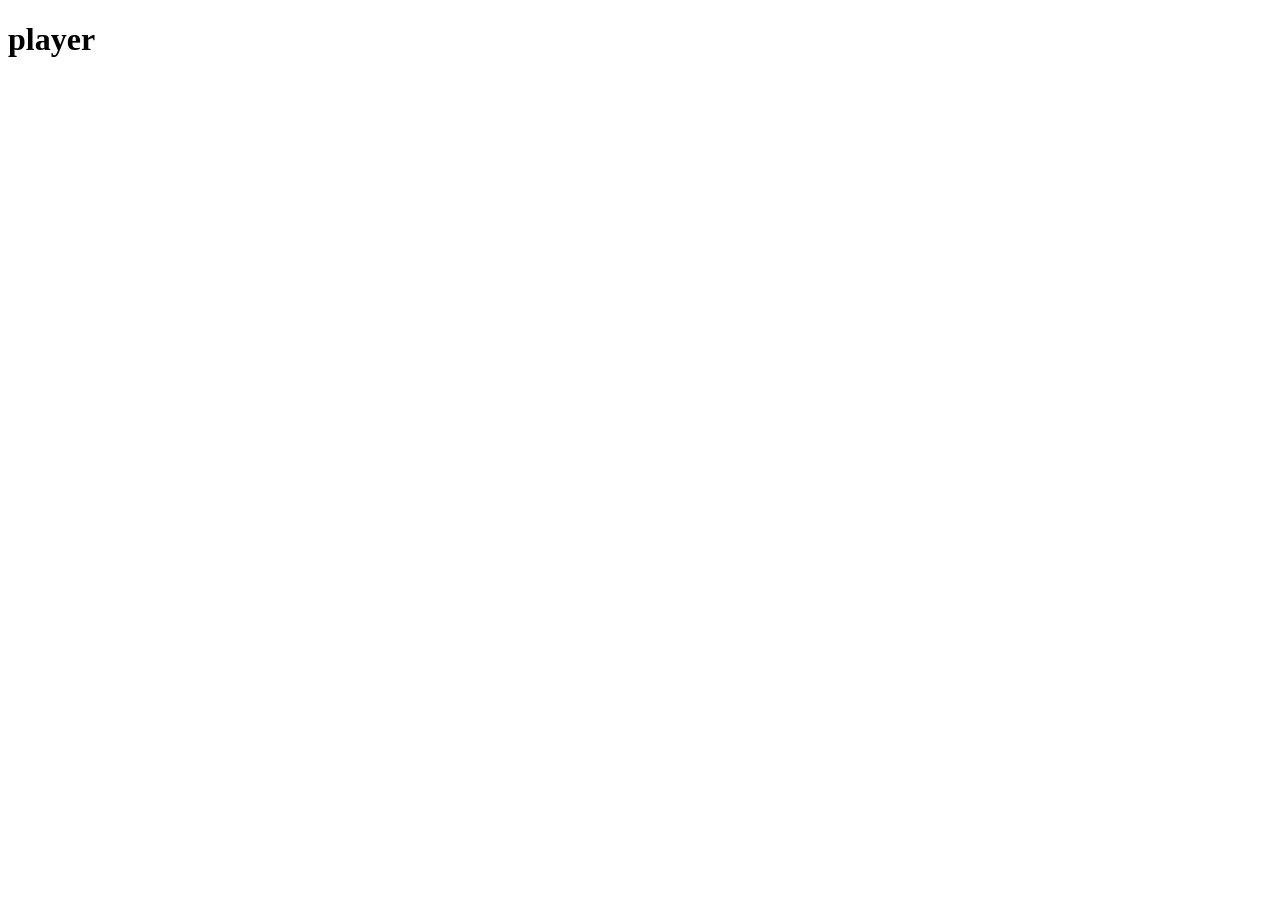
==== html/index.html @ e5435c16 "Framework" ====
<!DOCTYPE html>
<html lang="en">
<head>
    <meta charset="UTF-8">
    <meta name="viewport" content="width=<device-width>, initial-scale=1.0">
    <link rel="stylesheet" href="/css/stlye.css">
    <title>Test</title>
</head>
<body>
    <h1>player</h1>
</body>
</html>
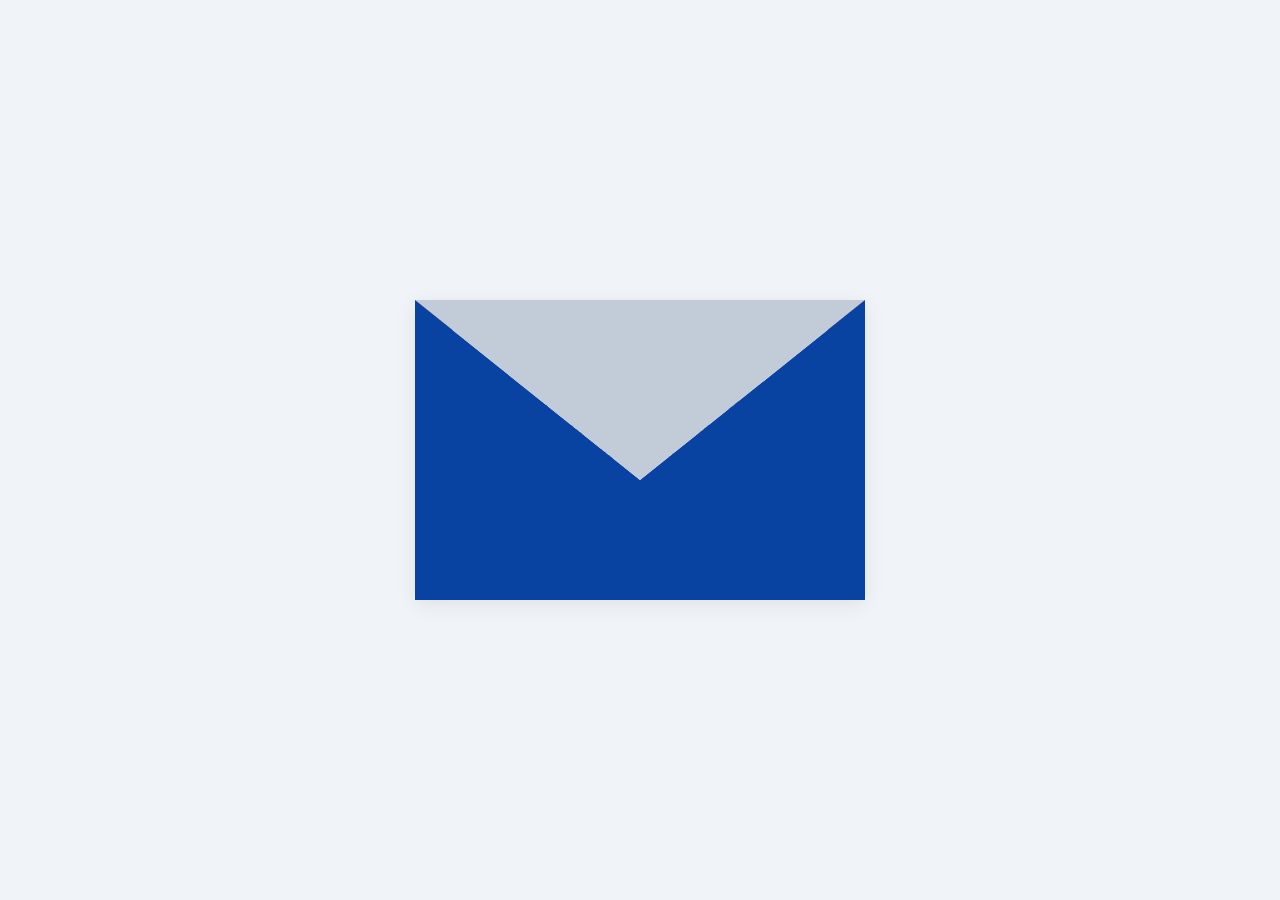
==== commit 30afe075: "Envelope" ====
--- a/html/index.html
+++ b/html/index.html
@@ -1,12 +1,29 @@
 <!DOCTYPE html>
 <html lang="en">
 <head>
-    <meta charset="UTF-8">
-    <meta name="viewport" content="width=<device-width>, initial-scale=1.0">
-    <link rel="stylesheet" href="/css/stlye.css">
-    <title>Test</title>
+  <meta charset="UTF-8">
+  <meta name="viewport" content="width=device-width, initial-scale=1.0">
+  <title>Responsive Animated Letter</title>
+  <link rel="stylesheet" href="/css/style.css">
 </head>
 <body>
-    <h1>player</h1>
+
+  <div class="envelope-wrapper" onclick="this.classList.toggle('open')">
+    <div class="envelope">
+      
+      <div class="flap"></div>
+      
+      <div class="letter-paper">
+        <div class="letter-content">
+          <h2>Hello!</h2>
+          <p>You did it! This letter is fully responsive, perfectly centered, and floats up while the envelope beautifully fades away.</p>
+        </div>
+      </div>
+      
+      <div class="envelope-front"></div>
+      
+    </div>
+  </div>
+
 </body>
 </html>
--- a/css/style.css
+++ b/css/style.css
@@ -0,0 +1,127 @@
+/* --- RESET & CANVAS SETUP --- */
+* {
+  margin: 0;
+  padding: 0;
+  box-sizing: border-box;
+}
+
+body {
+  min-height: 100vh;
+  display: grid;
+  place-items: center; /* Keeps the entire envelope dead-center on the screen */
+  background-color: #f0f3f8;
+  font-family: 'Segoe UI', Tahoma, Geneva, Verdana, sans-serif;
+  overflow: hidden;
+}
+
+/* --- THE RESPONSIVE WRAPPER --- */
+.envelope-wrapper {
+  width: 90%;
+  max-width: 450px; /* Perfect desktop size, scales down smoothly on mobile */
+  aspect-ratio: 3 / 2; /* Maintains envelope proportions perfectly */
+  position: relative;
+  cursor: pointer;
+}
+
+/* --- THE ENVELOPE CONTAINER --- */
+.envelope {
+  width: 100%;
+  height: 100%;
+  position: relative;
+  background-color: #570279;
+  box-shadow: 0 4px 20px rgba(0, 0, 0, 0.08);
+  perspective: 1000px; /* Gives the flap animation a 3D depth effect */
+  
+  /* Waits 1s for flap/paper animations before fading background to transparent */
+  transition: background-color 0.5s ease-in-out 1s, box-shadow 0.5s ease-in-out 1s;
+}
+
+/* --- ENVELOPE PARTS --- */
+.envelope-front {
+  position: absolute;
+  bottom: 0;
+  width: 100%;
+  height: 100%;
+  background-color: #0843a1;
+  z-index: 3;
+  /* Cuts a subtle triangular shadow look onto the front */
+  clip-path: polygon(0 0, 50% 60%, 100% 0, 100% 100%, 0 100%);
+  
+  /* Waits 1s, then fades out */
+  transition: opacity 0.5s ease-in-out 1s;
+}
+
+.flap {
+  position: absolute;
+  top: 0;
+  width: 100%;
+  height: 60%;
+  background-color: #c2cbd8;
+  /* Creates the triangle shape of the flap */
+  clip-path: polygon(0 0, 50% 100%, 100% 0);
+  transform-origin: top;
+  z-index: 4;
+  
+  /* Flap flips immediately (0.5s), but waits 1s to fade out */
+  transition: transform 0.5s ease-in-out, opacity 0.5s ease-in-out 1s;
+}
+
+/* --- THE LETTER PAPER --- */
+.letter-paper {
+  position: absolute;
+  bottom: 5%;
+  width: 90%;
+  height: 85%;
+  left: 5%;
+  background-color: #ffffff;
+  border-radius: 4px;
+  z-index: 2;
+  padding: 20px;
+  box-shadow: 0 2px 10px rgba(0, 0, 0, 0.05);
+  
+  /* Waits 0.4s for flap to clear, then slides up */
+  transition: transform 0.6s cubic-bezier(0.175, 0.885, 0.32, 1.275) 0.4s;
+}
+
+.letter-content {
+  text-align: center;
+  color: #333a42;
+}
+
+.letter-content h2 {
+  font-size: clamp(1.2rem, 4vw, 1.8rem); /* Fluid typography */
+  margin-bottom: 10px;
+  color: #4a69bd;
+}
+
+.letter-content p {
+  font-size: clamp(0.85rem, 3vw, 1rem); /* Fluid typography */
+  line-height: 1.5;
+}
+
+
+/* --- THE ANIMATION ON CLICK (TRIGGERED BY JS TOGGLE) --- */
+
+/* 1. Flap flips open */
+.envelope-wrapper.open .flap {
+  transform: rotateX(180deg);
+  opacity: 0;
+  z-index: -1;
+}
+
+/* 2. Letter slides up out of the envelope and scales up */
+.envelope-wrapper.open .letter-paper {
+  transform: translateY(-65%) scale(1.1);
+  box-shadow: 0 20px 35px rgba(0, 0, 0, 0.12);
+}
+
+/* 3. Envelope body and front completely disappear */
+.envelope-wrapper.open .envelope {
+  background-color: transparent;
+  box-shadow: none;
+}
+
+.envelope-wrapper.open .envelope-front {
+  opacity: 0;
+  pointer-events: none; /* Stops it from blocking clicks on the text later */
+}
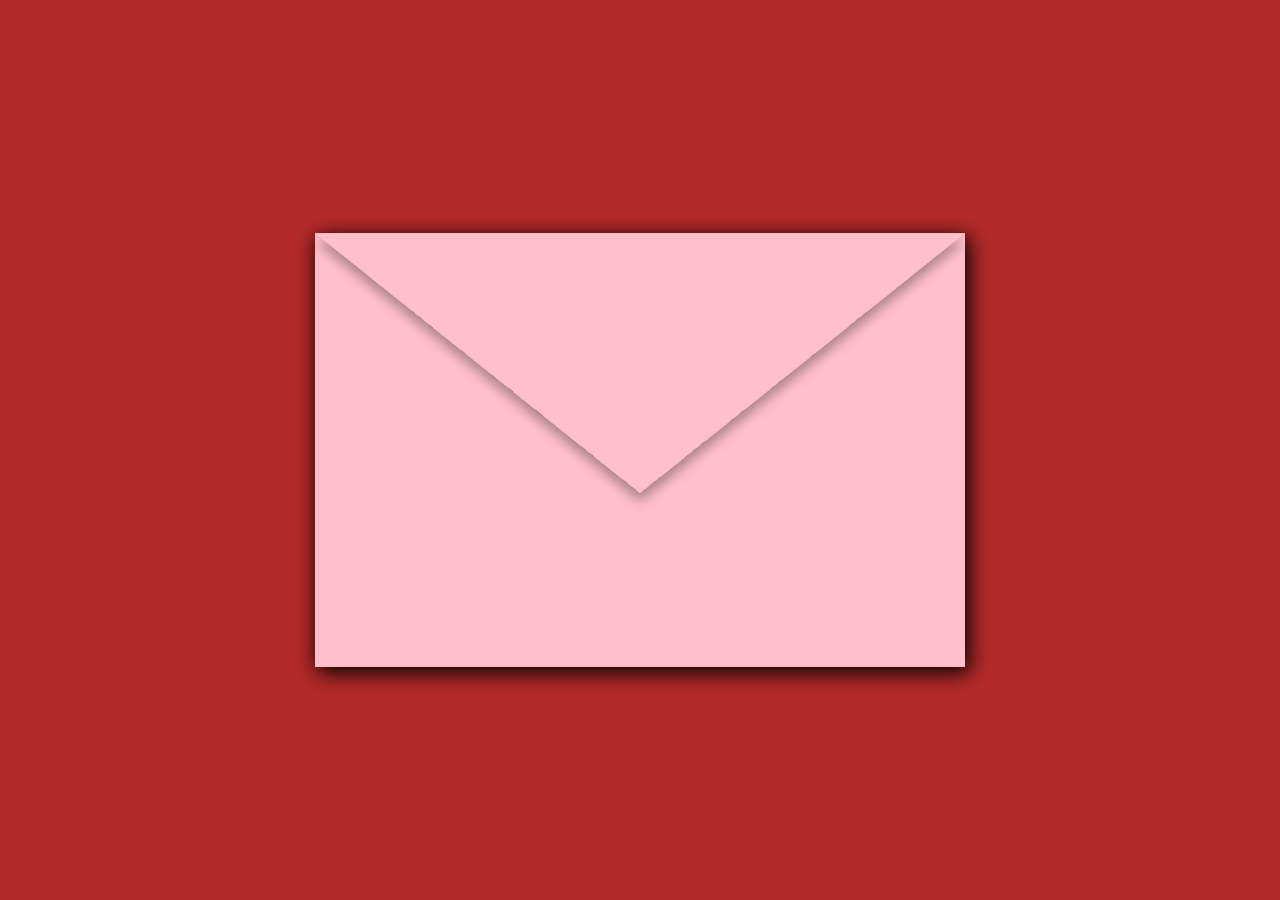
==== commit 7169f685: "Final Final lol" ====
--- a/html/index.html
+++ b/html/index.html
@@ -1,29 +1,34 @@
 <!DOCTYPE html>
 <html lang="en">
 <head>
-  <meta charset="UTF-8">
-  <meta name="viewport" content="width=device-width, initial-scale=1.0">
-  <title>Responsive Animated Letter</title>
-  <link rel="stylesheet" href="/css/style.css">
+    <meta charset="UTF-8">
+    <meta name="viewport" content="width=device-width, initial-scale=1.0">
+    <link rel="stylesheet" href="/css/style.css">
+    <title>Test2</title>
 </head>
 <body>
+    <div class="envelope-wrapper" onclick="this.classList.toggle('open')">
+        <div class="envelope">
 
-  <div class="envelope-wrapper" onclick="this.classList.toggle('open')">
-    <div class="envelope">
-      
-      <div class="flap"></div>
-      
-      <div class="letter-paper">
-        <div class="letter-content">
-          <h2>Hello!</h2>
-          <p>You did it! This letter is fully responsive, perfectly centered, and floats up while the envelope beautifully fades away.</p>
+            <div class="flap-wrapper">
+                <div class="flap"></div>
+            </div>
+        
+            <div class="letter-paper">
+                <div class="border">
+                    <div class="content">
+                        <h1>Hey! I know you're deep in the books right now, so I'll keep this short. 
+                            Just wanted to send a quick reminder to take a deep breath and trust the hard work you’ve been putting in. 
+                            Don't forget to drink some water and take a quick break when your brain needs it. Cheering you on! 
+                            You've got this!</h1>
+                        <p>- Nash (PS I didn't mean to ignore you earlier TT)</p>
+                    </div>
+                </div>
+            </div>
+
+            <div class="envelope-front"></div>
         </div>
-      </div>
-      
-      <div class="envelope-front"></div>
-      
     </div>
-  </div>
-
+    
 </body>
 </html>
--- a/css/style.css
+++ b/css/style.css
@@ -1,121 +1,118 @@
-/* --- RESET & CANVAS SETUP --- */
 * {
   margin: 0;
   padding: 0;
   box-sizing: border-box;
 }
 
+button:focus {
+  outline: none;
+}
+
 body {
   min-height: 100vh;
   display: grid;
-  place-items: center; /* Keeps the entire envelope dead-center on the screen */
-  background-color: #f0f3f8;
+  place-items: center;
+  background-color: rgb(180, 42, 42);
   font-family: 'Segoe UI', Tahoma, Geneva, Verdana, sans-serif;
   overflow: hidden;
 }
 
-/* --- THE RESPONSIVE WRAPPER --- */
-.envelope-wrapper {
-  width: 90%;
-  max-width: 450px; /* Perfect desktop size, scales down smoothly on mobile */
-  aspect-ratio: 3 / 2; /* Maintains envelope proportions perfectly */
-  position: relative;
-  cursor: pointer;
+.envelope-wrapper{
+    width: 90%;
+    max-width: 650px; /* Perfect desktop size, scales down smoothly on mobile */
+    aspect-ratio: 3 / 2; /* Maintains envelope proportions perfectly */
+    position: relative;
+    cursor: pointer;
+    box-shadow: 3px 5px 20px 1px black;
+     transition: box-shadow 0.5s ease-in-out 1s;
 }
 
-/* --- THE ENVELOPE CONTAINER --- */
 .envelope {
-  width: 100%;
-  height: 100%;
-  position: relative;
-  background-color: #570279;
-  box-shadow: 0 4px 20px rgba(0, 0, 0, 0.08);
-  perspective: 1000px; /* Gives the flap animation a 3D depth effect */
-  
-  /* Waits 1s for flap/paper animations before fading background to transparent */
-  transition: background-color 0.5s ease-in-out 1s, box-shadow 0.5s ease-in-out 1s;
+    width: 100%;
+    height: 100%;
+    background-color: rgb(250, 161, 176);
+    z-index: 0;
+    transition: background-color 0.5s ease-in-out 1s, box-shadow 0.5s ease-in-out 1s;
 }
 
-/* --- ENVELOPE PARTS --- */
 .envelope-front {
-  position: absolute;
-  bottom: 0;
-  width: 100%;
-  height: 100%;
-  background-color: #0843a1;
-  z-index: 3;
-  /* Cuts a subtle triangular shadow look onto the front */
-  clip-path: polygon(0 0, 50% 60%, 100% 0, 100% 100%, 0 100%);
-  
-  /* Waits 1s, then fades out */
-  transition: opacity 0.5s ease-in-out 1s;
+    position: absolute;
+    bottom: 0;
+    background-color: pink;
+    width: 100%;
+    height: 100%;
+    clip-path: polygon(0 0, 50% 60%, 100% 0, 100% 100%, 0 100%);
+    z-index: 2;
+    transition: opacity 0.5s ease-in-out 1s;
 }
 
+.flap-wrapper{
+    position: absolute;
+    top: 0;
+    width: 100%;
+    height: 60%;
+    z-index: 3; /* Puts the whole flap assembly on top */
+    filter: drop-shadow(0px 8px 6px rgba(0, 0, 0, 0.322));
+    transition: transform 0.5s ease-in-out, opacity 0.5s ease-in-out 1s;
+
+}
 .flap {
-  position: absolute;
-  top: 0;
-  width: 100%;
-  height: 60%;
-  background-color: #c2cbd8;
-  /* Creates the triangle shape of the flap */
-  clip-path: polygon(0 0, 50% 100%, 100% 0);
-  transform-origin: top;
-  z-index: 4;
-  
-  /* Flap flips immediately (0.5s), but waits 1s to fade out */
-  transition: transform 0.5s ease-in-out, opacity 0.5s ease-in-out 1s;
+    width: 100%;
+    height: 100%;
+    background-color: pink;
+    clip-path: polygon(0 0, 50% 100%, 100% 0);
+    transform-origin: top;
+    transition: transform 0.5s ease-in-out, opacity 0.5s ease-in-out 1s;
+
 }
 
-/* --- THE LETTER PAPER --- */
 .letter-paper {
   position: absolute;
   bottom: 5%;
   width: 90%;
   height: 85%;
   left: 5%;
-  background-color: #ffffff;
+  background-color: #ebe2b9;
   border-radius: 4px;
-  z-index: 2;
-  padding: 20px;
+  z-index: 1;
+  padding: 10px;
   box-shadow: 0 2px 10px rgba(0, 0, 0, 0.05);
-  
-  /* Waits 0.4s for flap to clear, then slides up */
+  overflow: hidden;
   transition: transform 0.6s cubic-bezier(0.175, 0.885, 0.32, 1.275) 0.4s;
+
 }
 
-.letter-content {
-  text-align: center;
-  color: #333a42;
+.border{
+    width: 100%;
+    height: 100%;
+    position: ab;
+    border: black;
+    border-style: dashed;
+    border-color: black;
+    border-width: 0.1rem;
+    overflow: hidden;
+    text-align: center;
 }
 
-.letter-content h2 {
-  font-size: clamp(1.2rem, 4vw, 1.8rem); /* Fluid typography */
-  margin-bottom: 10px;
-  color: #4a69bd;
+.content {
+    margin: 1vw;
+    text-align: center;
+    font-size: clamp(0.2rem, 1.7vw, .9rem);
+    color: #12161a;
 }
 
-.letter-content p {
-  font-size: clamp(0.85rem, 3vw, 1rem); /* Fluid typography */
-  line-height: 1.5;
-}
-
-
-/* --- THE ANIMATION ON CLICK (TRIGGERED BY JS TOGGLE) --- */
-
-/* 1. Flap flips open */
 .envelope-wrapper.open .flap {
   transform: rotateX(180deg);
   opacity: 0;
   z-index: -1;
 }
 
-/* 2. Letter slides up out of the envelope and scales up */
 .envelope-wrapper.open .letter-paper {
   transform: translateY(-65%) scale(1.1);
   box-shadow: 0 20px 35px rgba(0, 0, 0, 0.12);
+  z-index: 3;
 }
 
-/* 3. Envelope body and front completely disappear */
 .envelope-wrapper.open .envelope {
   background-color: transparent;
   box-shadow: none;
@@ -123,5 +120,10 @@
 
 .envelope-wrapper.open .envelope-front {
   opacity: 0;
-  pointer-events: none; /* Stops it from blocking clicks on the text later */
+  z-index: 4;
+  pointer-events: none;
+}
+
+.envelope-wrapper.open {
+    box-shadow: none;
 }
